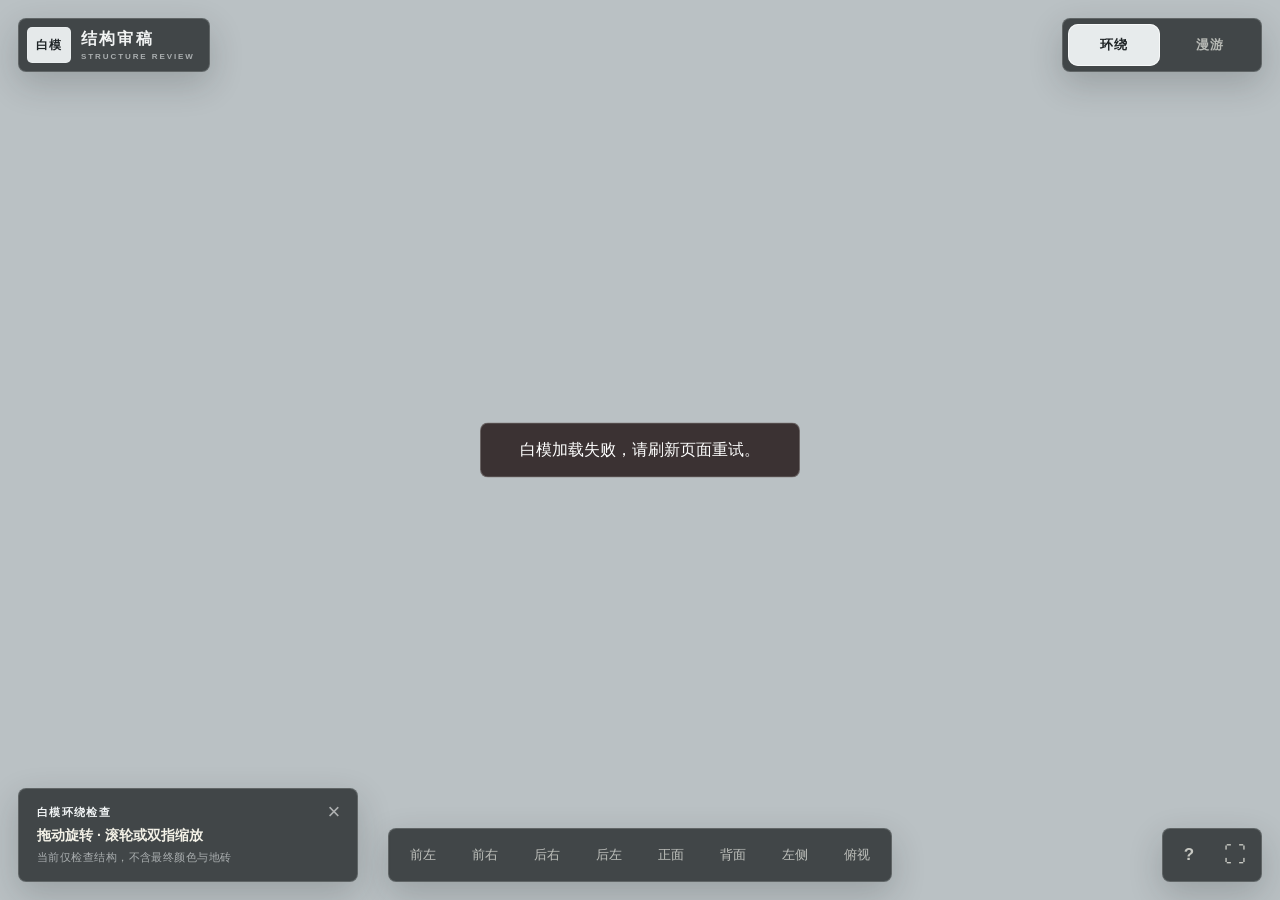
==== defense-education-base-white-review/index.html @ 3b08e290 "add defense base white model review" ====
<!doctype html>
<html lang="zh-CN">
  <head>
    <meta charset="UTF-8" />
    <meta name="viewport" content="width=device-width, initial-scale=1, maximum-scale=1, viewport-fit=cover" />
    <meta name="theme-color" content="#111a15" />
    <meta name="description" content="沉浸式国防教育基地三维数字模型" />
    <title>国防教育基地 · 白模结构审稿</title>
    <script type="module" crossorigin src="./assets/index-B3NImZ83.js"></script>
    <link rel="stylesheet" crossorigin href="./assets/index-B7LzPzj7.css">
  </head>
  <body>
    <div id="root"></div>
  </body>
</html>
---- defense-education-base-white-review/assets/index-B7LzPzj7.css ----
:root{--ink:#eef1ed;--muted:#eef1ed9e;--panel:#0f1612c7;--panel-strong:#0b110ee6;--line:#d8bf7747;--gold:#c4a55f;--gold-light:#dfc77d;--red:#b94737;--green:#27382d;--shadow:0 18px 50px #00000047}*{box-sizing:border-box}html,body{width:100%;height:100%;color:var(--ink);background:#141b17;margin:0;font-family:PingFang SC,Microsoft YaHei,Noto Sans CJK SC,sans-serif;overflow:hidden}button{color:inherit;font:inherit}button:focus-visible{outline:2px solid var(--gold-light);outline-offset:3px}.viewer-shell{isolation:isolate;-webkit-user-select:none;user-select:none;background:#b9c0bd;position:fixed;top:0;bottom:0;left:0;right:0}.viewer-stage,.model-canvas{width:100%;height:100%;position:absolute;top:0;bottom:0;left:0;right:0}.model-canvas{cursor:grab;display:block}.model-canvas:active,.mode-walk .model-canvas{cursor:grabbing}.viewer-header{z-index:8;top:max(18px, env(safe-area-inset-top));left:max(18px, env(safe-area-inset-left));right:max(18px, env(safe-area-inset-right));pointer-events:none;justify-content:space-between;align-items:flex-start;display:flex;position:absolute}.brand-lockup,.mode-switch,.view-dock,.utility-dock,.help-card{border:1px solid var(--line);background:var(--panel);box-shadow:var(--shadow);-webkit-backdrop-filter:blur(18px)saturate(115%)}.brand-lockup{pointer-events:auto;border-radius:14px;align-items:center;gap:11px;min-height:58px;padding:10px 16px 10px 12px;display:flex}.brand-star{color:#dfbd65;text-shadow:0 2px 14px #dfbd654d;place-items:center;width:34px;height:34px;font-size:26px;line-height:1;display:grid}.brand-copy{flex-direction:column;gap:2px;display:flex}.brand-copy strong{color:#f0e7cf;letter-spacing:.18em;white-space:nowrap;font-family:STKaiti,KaiTi,serif;font-size:20px;font-weight:700}.brand-copy small{color:var(--muted);letter-spacing:.24em;font-size:8px;font-weight:600}.mode-switch{pointer-events:auto;border-radius:14px;gap:4px;padding:5px;display:flex}.mode-switch button,.view-dock button,.icon-button{cursor:pointer;background:0 0;border:0;transition:background .16s,color .16s,transform .16s}.mode-switch button{color:#f0f0e9ad;letter-spacing:.04em;border-radius:10px;min-width:92px;min-height:42px;padding:0 15px;font-size:13px;font-weight:600}.mode-switch button:hover,.view-dock button:hover,.icon-button:hover{color:#fff8df;background:#ffffff14}.mode-switch button.active{color:#171b17;background:linear-gradient(135deg,#d8be79,#a98a4e);box-shadow:inset 0 1px #ffffff59}.mode-switch button:active,.view-dock button:active,.icon-button:active{transform:scale(.96)}.view-dock{z-index:8;bottom:max(18px, env(safe-area-inset-bottom));border-radius:14px;gap:4px;padding:5px;display:flex;position:absolute;left:50%;transform:translate(-50%)}.view-dock button{color:#f0f0e9b8;border-radius:10px;min-width:70px;min-height:42px;padding:0 13px;font-size:13px}.utility-dock{z-index:9;right:max(18px, env(safe-area-inset-right));bottom:max(18px, env(safe-area-inset-bottom));border-radius:14px;gap:4px;padding:5px;display:flex;position:absolute}.icon-button{color:#f0f0e9c2;border-radius:10px;place-items:center;width:42px;height:42px;font-size:17px;font-weight:700;display:grid}.fullscreen-icon{font-size:22px;font-weight:400}.help-card{z-index:10;left:max(18px, env(safe-area-inset-left));bottom:max(18px, env(safe-area-inset-bottom));border-radius:14px;flex-direction:column;gap:5px;width:min(340px,100vw - 36px);padding:16px 46px 16px 18px;animation:.26s cubic-bezier(.2,.8,.2,1) both help-in;display:flex;position:absolute}.help-card strong{color:#f4f2e8;text-wrap:pretty;font-size:14px;line-height:1.45}.help-card small,.help-eyebrow{color:var(--muted);letter-spacing:.04em;font-size:11px}.help-eyebrow{color:var(--gold-light);letter-spacing:.12em;font-weight:700}.help-close{color:#ffffff94;cursor:pointer;background:0 0;border:0;border-radius:8px;place-items:center;width:30px;height:30px;font-size:22px;display:grid;position:absolute;top:8px;right:8px}.help-close:hover{color:#fff;background:#ffffff14}.joystick{z-index:12;left:max(24px, env(safe-area-inset-left));bottom:max(28px, env(safe-area-inset-bottom));touch-action:none;width:128px;height:128px;position:absolute}.joystick-ring{-webkit-backdrop-filter:blur(8px);backdrop-filter:blur(8px);background:#0a100d57;border:1px solid #e3cf9757;border-radius:50%;position:absolute;top:0;bottom:0;left:0;right:0;box-shadow:inset 0 0 0 22px #ffffff06,0 12px 36px #00000038}.joystick-knob{pointer-events:none;background:#ae8f4aa8;border:1px solid #ffefc26b;border-radius:50%;width:54px;height:54px;margin:-27px 0 0 -27px;position:absolute;top:50%;left:50%;box-shadow:0 8px 24px #00000047}.look-hint{z-index:9;right:max(28px, env(safe-area-inset-right));bottom:max(80px, env(safe-area-inset-bottom));color:#ffffff6b;letter-spacing:.12em;pointer-events:none;font-size:11px;position:absolute}.loading-screen{z-index:30;color:#f2ead3;opacity:0;visibility:hidden;pointer-events:none;background:#111a15;flex-direction:column;justify-content:center;align-items:center;gap:12px;transition:opacity .52s,visibility .52s;display:flex;position:absolute;top:0;bottom:0;left:0;right:0}.loading-screen.visible{opacity:1;visibility:visible}.loading-screen strong{letter-spacing:.18em;font-size:13px;font-weight:600}.loading-mark{width:58px;height:58px;color:var(--gold-light);border:1px solid #cfb16459;border-radius:50%;place-items:center;font-size:30px;animation:1.5s ease-in-out infinite mark-pulse;display:grid}.loading-line{background:#ffffff1a;width:150px;height:2px;display:block;overflow:hidden}.loading-line i{background:var(--gold);width:55%;height:100%;animation:1.1s ease-in-out infinite loading-slide;display:block}.white-review{--ink:#f1f3f3;--muted:#eaeeef9e;--panel:#1f2426c7;--panel-strong:#171b1de6;--line:#e7ebec2e;--gold:#d6dcde;--gold-light:#f0f3f4;--shadow:0 12px 34px #171c1e33;background:#cbd0d2}.white-review .brand-lockup,.white-review .mode-switch,.white-review .view-dock,.white-review .utility-dock,.white-review .help-card{-webkit-backdrop-filter:blur(14px)saturate(80%);border-radius:8px}.review-lockup{gap:10px;min-height:52px;padding:8px 14px 8px 8px}.review-badge{color:#1e2426;letter-spacing:.08em;background:#e5e9ea;border:1px solid #f1f4f557;border-radius:5px;place-items:center;min-width:44px;height:36px;font-size:12px;font-weight:800;display:grid}.review-copy strong{color:#f2f4f4;letter-spacing:.14em;font-family:PingFang SC,Microsoft YaHei,sans-serif;font-size:16px}.white-review .mode-switch button.active{color:#202527;background:#e7ebec;box-shadow:inset 0 0 0 1px #ffffffa6}.white-review .mode-switch button:hover,.white-review .view-dock button:hover,.white-review .icon-button:hover{color:#fff;background:#ffffff1c}.review-view-dock{scrollbar-width:none;max-width:calc(100vw - 150px);overflow-x:auto}.review-view-dock::-webkit-scrollbar{display:none}.review-view-dock button{min-width:58px}.review-loading{color:#edf0f1;background:#2a3032}.review-loading-mark{border:1px solid #ecf0f14d;border-radius:8px;place-items:center;width:54px;height:54px;display:grid}.review-loading-mark span{border:2px solid #f0f3f452;border-top-color:#f1f4f5;border-radius:50%;width:22px;height:22px;animation:.8s linear infinite review-spin}.review-loading .loading-line i{background:#e2e7e8;transition:width .18s;animation:none}.model-error{z-index:40;color:#fff;text-align:center;background:#302727eb;border:1px solid #ffffff3d;border-radius:8px;width:min(320px,100vw - 32px);padding:16px 18px;position:absolute;top:50%;left:50%;transform:translate(-50%,-50%)}@keyframes review-spin{to{transform:rotate(360deg)}}@keyframes help-in{0%{opacity:0;transform:translateY(10px)}to{opacity:1;transform:translateY(0)}}@keyframes loading-slide{0%{transform:translate(-110%)}to{transform:translate(200%)}}@keyframes mark-pulse{0%,to{opacity:.7;transform:scale(.96)}50%{opacity:1;transform:scale(1.04)}}@media (max-width:720px){.viewer-header{top:max(10px, env(safe-area-inset-top));left:max(10px, env(safe-area-inset-left));right:max(10px, env(safe-area-inset-right))}.brand-lockup{border-radius:12px;min-height:48px;padding:7px 12px 7px 7px}.brand-star{width:30px;height:30px;font-size:22px}.brand-copy strong{letter-spacing:.12em;font-size:15px}.brand-copy small{font-size:6px}.mode-switch{border-radius:12px}.mode-switch button{min-width:66px;min-height:36px;padding:0 9px;font-size:11px}.view-dock{right:max(10px, env(safe-area-inset-right));bottom:max(10px, env(safe-area-inset-bottom));left:max(10px, env(safe-area-inset-left));justify-content:space-between;transform:none}.view-dock button{flex:1;min-width:0;min-height:40px;padding:0 9px}.white-review .review-view-dock{right:max(10px, env(safe-area-inset-right));left:max(10px, env(safe-area-inset-left));justify-content:flex-start;max-width:none}.white-review .review-view-dock button{flex:none;min-width:58px;min-height:44px}.white-review .review-lockup{padding-right:10px}.white-review .review-badge{min-width:42px;height:34px}.utility-dock{right:max(10px, env(safe-area-inset-right));bottom:max(62px, calc(env(safe-area-inset-bottom) + 62px))}.mode-walk .utility-dock{right:max(10px, env(safe-area-inset-right));bottom:max(12px, env(safe-area-inset-bottom))}.help-card{top:max(70px, calc(env(safe-area-inset-top) + 70px));width:min(330px,100vw - 20px);animation:.26s cubic-bezier(.2,.8,.2,1) both help-in-mobile;bottom:auto;left:50%;transform:translate(-50%)}.look-hint{right:24px;bottom:max(90px, calc(env(safe-area-inset-bottom) + 90px))}}@keyframes help-in-mobile{0%{opacity:0;transform:translate(-50%,10px)}to{opacity:1;transform:translate(-50%)}}@media (max-width:430px){.brand-copy small,.fullscreen-icon{display:none}.mode-switch button{min-width:58px;padding:0 7px}.joystick{width:116px;height:116px}}@media (prefers-reduced-motion:reduce){*,:before,:after{scroll-behavior:auto!important;transition-duration:.01ms!important;animation-duration:.01ms!important;animation-iteration-count:1!important}}
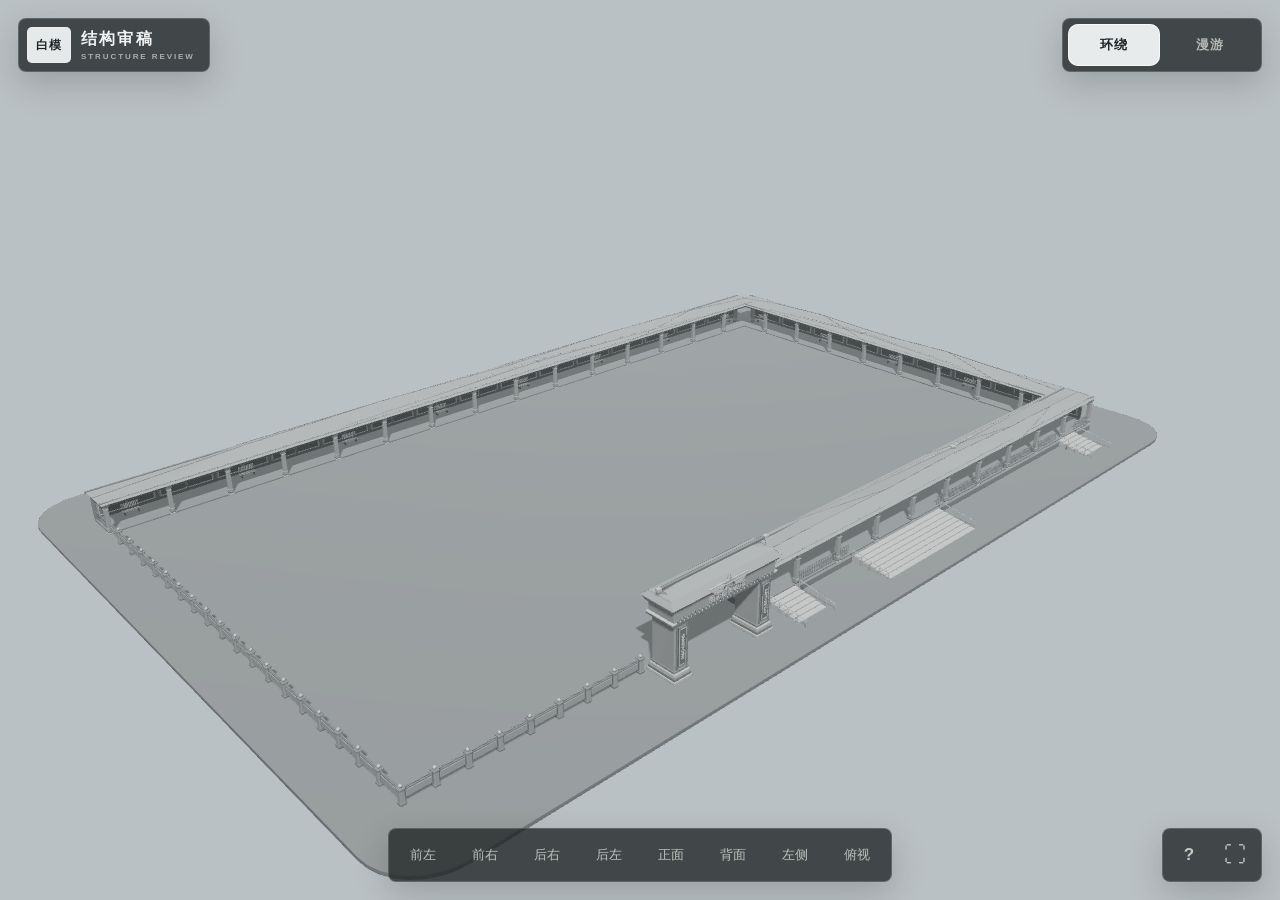
==== commit 5d0388ab: "Correct open pavilion stairs and fence closure" ====
--- a/defense-education-base-white-review/index.html
+++ b/defense-education-base-white-review/index.html
@@ -6,7 +6,7 @@
     <meta name="theme-color" content="#111a15" />
     <meta name="description" content="沉浸式国防教育基地三维数字模型" />
     <title>国防教育基地 · 白模结构审稿</title>
-    <script type="module" crossorigin src="./assets/index-B3NImZ83.js"></script>
+    <script type="module" crossorigin src="./assets/index-E6WmGsZw.js"></script>
     <link rel="stylesheet" crossorigin href="./assets/index-B7LzPzj7.css">
   </head>
   <body>
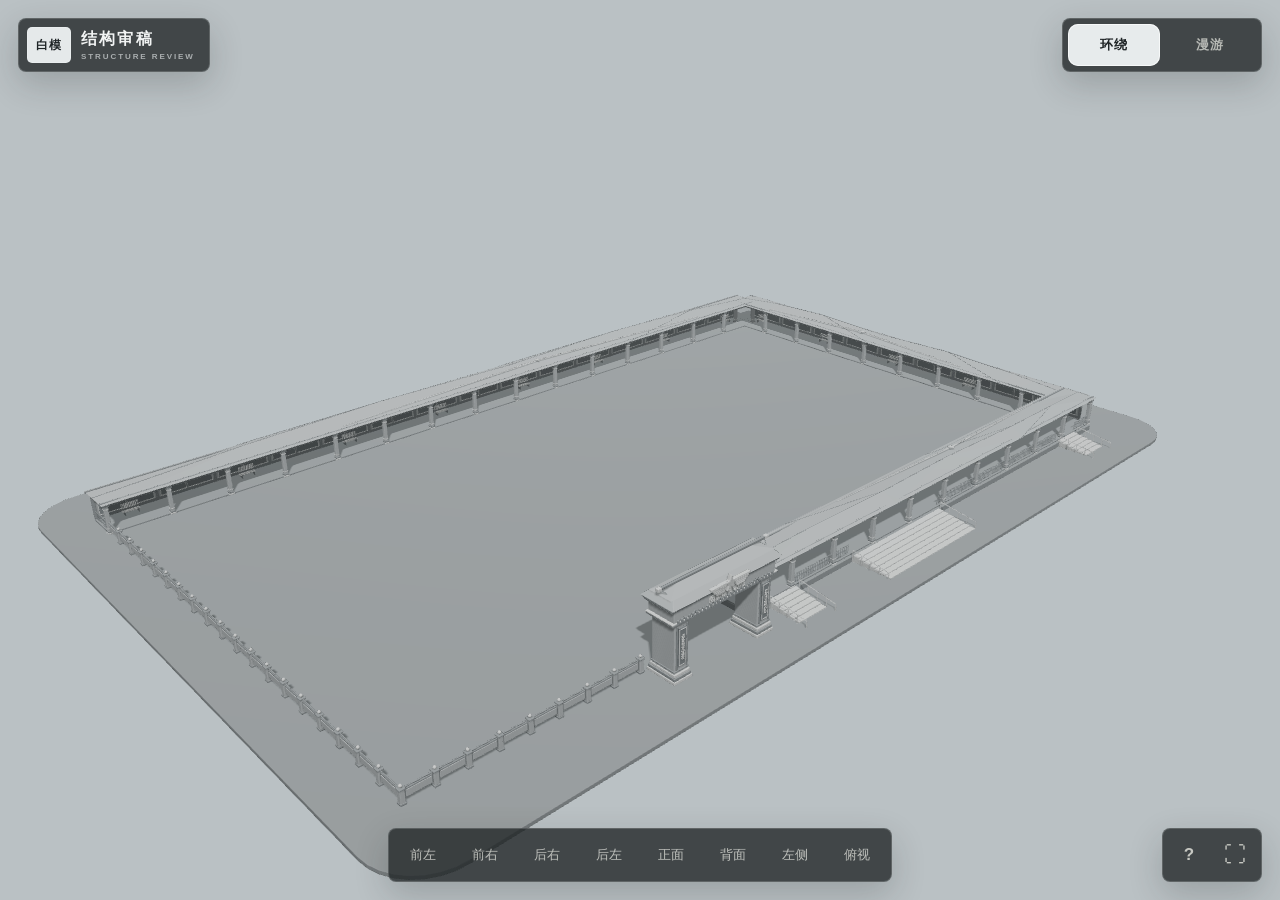
==== commit 46ae5169: "Attach gate pavilion and raise wing emblem" ====
--- a/defense-education-base-white-review/index.html
+++ b/defense-education-base-white-review/index.html
@@ -6,7 +6,7 @@
     <meta name="theme-color" content="#111a15" />
     <meta name="description" content="沉浸式国防教育基地三维数字模型" />
     <title>国防教育基地 · 白模结构审稿</title>
-    <script type="module" crossorigin src="./assets/index-E6WmGsZw.js"></script>
+    <script type="module" crossorigin src="./assets/index-DxA9Lnag.js"></script>
     <link rel="stylesheet" crossorigin href="./assets/index-B7LzPzj7.css">
   </head>
   <body>
